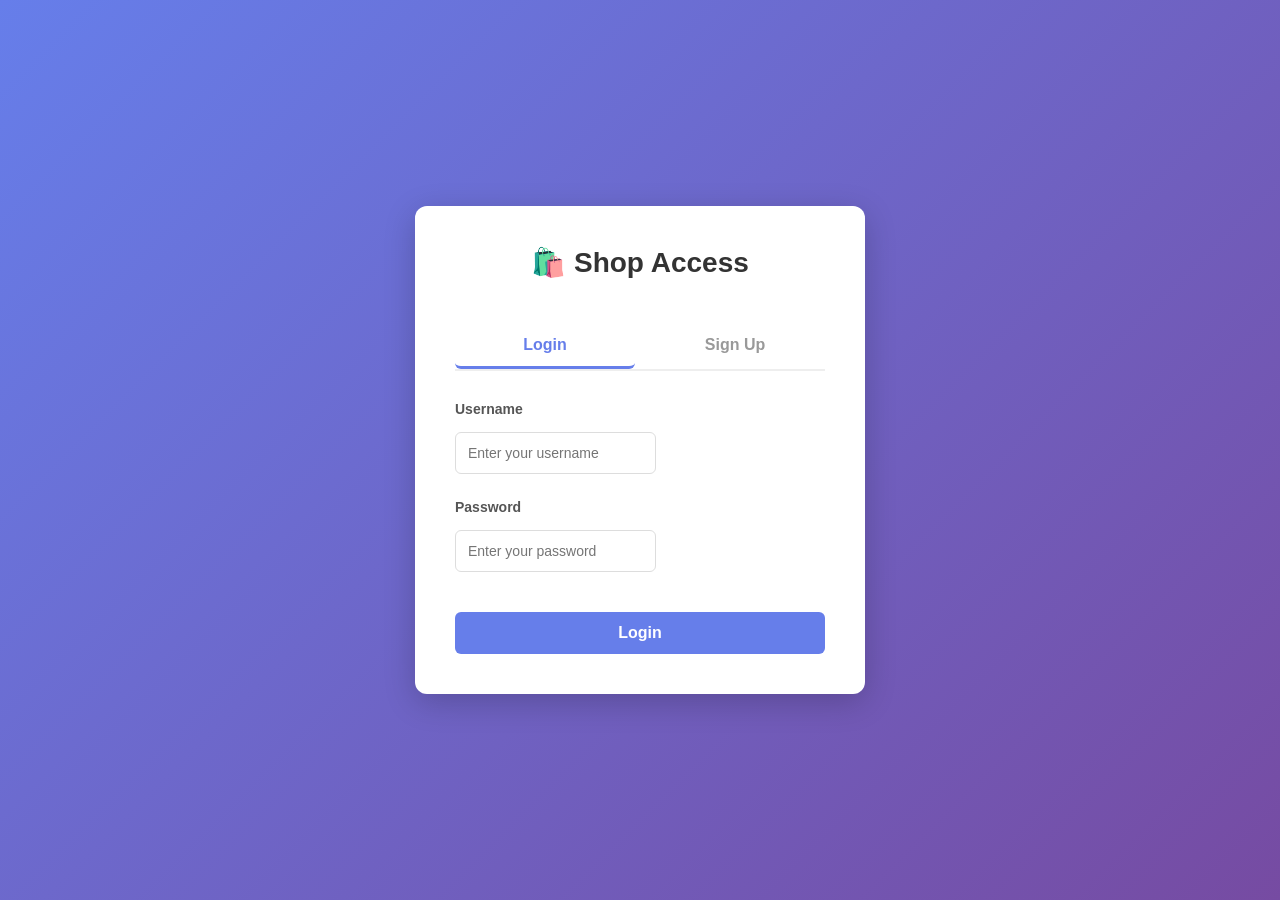
==== index.html @ e4e6d0f5 "new changes from cart" ====
<!DOCTYPE html>
<html lang="en">
<head>
    <meta charset="UTF-8" />
    <meta name="viewport" content="width=device-width, initial-scale=1.0" />
    <meta http-equiv="Cache-Control" content="no-store" />
    <meta http-equiv="Pragma" content="no-cache" />
    <meta http-equiv="Expires" content="0" />
    <title>Shop | Home</title>
    <link rel="icon" href="logo.svg" type="image/svg+xml" />
    <!-- Use relative paths because this is served as static files -->
    <link rel="stylesheet" href="styles.css" />
</head>
<body>
    <div class="page">
        <header class="header">
            <div class="header-top">
                <div class="brand">
                    <img class="logo" src="logo.svg" alt="Shop Fashion" />
                    <div class="brand-mark">S</div>
                    <span>Shop Fashion</span>
                </div>
                <div class="main-nav">
                    <div class="nav-links">
                        <a href="./index.html" class="nav-link">Home</a>
                        <a href="#section-men" class="nav-link">Men</a>
                        <a href="#section-women" class="nav-link">Women</a>
                        <a href="#section-kids" class="nav-link">Kids</a>
                        <a href="#section-accessories" class="nav-link">Accessories</a>
                        <a href="#section-sale" class="nav-link">Sale</a>
                    </div>
                    <div class="nav-actions">
                        <button class="nav-icon-btn" onclick="redirectToAdmin()">
                            <span>Admin</span>
                        </button>
                        <button class="nav-icon-btn" onclick="logout()">
                            <span>Logout</span>
                        </button>
                        <button class="nav-icon-btn" onclick="window.location.href='./cart.html'">
                            <span>Cart</span>
                            <span id="cart-count" class="nav-badge" style="display:none;">0</span>
                        </button>
                    </div>
                </div>
            </div>
            <div class="header-search-row">
                <div class="search-bar">
                    <input
                        id="search-input"
                        class="search-input"
                        type="search"
                        placeholder="Search for shirts, jeans, dresses..."
                    />
                    <button class="btn search-button" type="button" onclick="handleSearch()">Search</button>
                </div>
            </div>
        </header>

        <main>
            <section class="hero">
                <div class="container hero-inner">
                    <div>
                        <div class="hero-eyebrow">
                            <span>Season Sale</span>
                            <span>Up to 40% off</span>
                        </div>
                        <h1 class="hero-title">Discover your next favorite look.</h1>
                        <p class="hero-subtitle">
                            Curated styles for every occasion. Shop handpicked collections for Men, Women, and Kids with fast
                            delivery and easy returns.
                        </p>
                        <div class="hero-cta-row">
                            <button class="btn" type="button" onclick="scrollToSection('section-new')">Shop New Arrivals</button>
                            <button class="btn btn-outline" type="button" onclick="scrollToSection('section-trending')">
                                View Trending
                            </button>
                        </div>
                        <div class="hero-meta">
                            <span>✓ Secure checkout</span>
                            <span>✓ Easy returns</span>
                            <span>✓ Fast delivery</span>
                        </div>
                    </div>
                    <div class="hero-image">
                        <div class="hero-image-overlay"></div>
                        <div class="hero-image-content">
                            <div>
                                <div class="hero-tagline">“Style made simple. Basics and statement pieces that just work.”</div>
                            </div>
                            <div class="hero-badge-grid">
                                <span class="badge badge-sale">Limited-time offers</span>
                                <span class="badge badge-new">Fresh arrivals every week</span>
                            </div>
                        </div>
                    </div>
                </div>
            </section>

            <section id="section-categories" class="section">
                <div class="container">
                    <div class="section-header">
                        <div>
                            <h2 class="section-title">Shop by category</h2>
                            <p class="section-subtitle">Discover curated edits for everyone.</p>
                        </div>
                    </div>
                    <div class="category-grid">
                        <article id="section-men" class="category-card" onclick="scrollToSection('section-trending')">
                            <div class="category-label">Men</div>
                            <div class="category-meta">Essentials, denim, outerwear</div>
                        </article>
                        <article id="section-women" class="category-card" onclick="scrollToSection('section-trending')">
                            <div class="category-label">Women</div>
                            <div class="category-meta">Dresses, tops, co-ords</div>
                        </article>
                        <article id="section-kids" class="category-card" onclick="scrollToSection('section-trending')">
                            <div class="category-label">Kids</div>
                            <div class="category-meta">Play-ready outfits</div>
                        </article>
                        <article id="section-accessories" class="category-card" onclick="scrollToSection('section-trending')">
                            <div class="category-label">Accessories</div>
                            <div class="category-meta">Bags, belts, caps & more</div>
                        </article>
                    </div>
                </div>
            </section>

            <section id="section-trending" class="section">
                <div class="container">
                    <div class="section-header">
                        <div>
                            <h2 class="section-title">Trending now</h2>
                            <p class="section-subtitle">Most loved pieces from our customers.</p>
                        </div>
                    </div>
                    <div id="products" class="product-grid"></div>
                </div>
            </section>

            <section id="section-new" class="section">
                <div class="container">
                    <div class="section-header">
                        <div>
                            <h2 class="section-title">New arrivals</h2>
                            <p class="section-subtitle">Fresh drops just landed.</p>
                        </div>
                    </div>
                    <div class="section-banner">
                        <div class="section-banner-text">
                            <div class="section-banner-title">Be first to new styles</div>
                            <div class="text-muted">New arrivals will appear here as you expand your catalog.</div>
                        </div>
                        <button class="btn btn-outline" type="button" onclick="scrollToSection('section-trending')">
                            Browse all products
                        </button>
                    </div>
                </div>
            </section>

            <section id="section-sale" class="section">
                <div class="container">
                    <div class="section-header">
                        <div>
                            <h2 class="section-title">Limited-time offers</h2>
                            <p class="section-subtitle">Seasonal deals and special prices.</p>
                        </div>
                    </div>
                    <div class="section-banner">
                        <div class="section-banner-text">
                            <div class="section-banner-title">Weekend flash sale</div>
                            <div class="text-muted">Configure discounts and sale products in the admin to make this section dynamic.</div>
                        </div>
                        <button class="btn" type="button">Shop sale</button>
                    </div>
                </div>
            </section>

            <section id="section-newsletter" class="section">
                <div class="container">
                    <div class="section-header">
                        <div>
                            <h2 class="section-title">Stay in style</h2>
                            <p class="section-subtitle">Be the first to know about new drops and exclusive offers.</p>
                        </div>
                    </div>
                    <div class="section-banner">
                        <div class="stack-sm">
                            <div class="section-banner-title">Get 10% off your first order</div>
                            <div class="text-muted">Subscribe with your email to receive curated edits and promotions.</div>
                        </div>
                        <div class="stack-sm" style="min-width: 260px;">
                            <input id="newsletter-email" class="search-input" type="email" placeholder="you@example.com" />
                            <button class="btn" type="button" onclick="subscribeNewsletter()">Subscribe</button>
                        </div>
                    </div>
                </div>
            </section>
        </main>

        <footer class="footer">
            <div class="footer-inner">
                <div>
                    <div class="footer-title">Shop Fashion</div>
                    <p class="text-muted">
                        A simple clothing store demo built with Django and a modern storefront layout.
                    </p>
                </div>
                <div>
                    <div class="footer-title">Shop</div>
                    <ul class="footer-links">
                        <li><a href="#section-men">Men</a></li>
                        <li><a href="#section-women">Women</a></li>
                        <li><a href="#section-kids">Kids</a></li>
                        <li><a href="#section-accessories">Accessories</a></li>
                    </ul>
                </div>
                <div>
                    <div class="footer-title">Help</div>
                    <ul class="footer-links">
                        <li><a href="#">Contact</a></li>
                        <li><a href="#">Shipping</a></li>
                        <li><a href="#">Returns</a></li>
                    </ul>
                </div>
                <div>
                    <div class="footer-title">Company</div>
                    <ul class="footer-links">
                        <li><a href="#">About</a></li>
                        <li><a href="#">Privacy</a></li>
                        <li><a href="#">Terms</a></li>
                    </ul>
                </div>
            </div>
            <div class="footer-bottom">
                <span>© <span id="year"></span> Shop Fashion</span>
                <span>Demo storefront for learning purposes</span>
            </div>
        </footer>
    </div>

    <script>
        // Use the current page origin whenever possible (including deployed hosts like 51.21.197.106).
        // Only fall back to the old demo host when the page is opened via file:// or origin is not available.
        const BACKEND_ORIGIN = "http://51.20.138.251:8000";
        const SERVER_BASE =
            (!window.location.origin || window.location.origin === "null" || window.location.protocol === "file:")
                ? BACKEND_ORIGIN
                : window.location.origin;
        const API_BASE = `${SERVER_BASE}/api`;

        function checkAuthentication() {
            const user_token = localStorage.getItem('user_token');
            if (!user_token) {
                window.location.replace('./user-login.html');
                return false;
            }
            return true;
        }

        function updateCartCountDisplay(count) {
            const badge = document.getElementById('cart-count');
            if (!badge) return;
            if (!count || count <= 0) {
                badge.style.display = 'none';
            } else {
                badge.style.display = 'flex';
                badge.textContent = count;
            }
        }

        async function fetchCartCount() {
            try {
                const res = await fetch(`${API_BASE}/cart/`, { credentials: "include" });
                if (!res.ok) return;
                const data = await res.json();
                updateCartCountDisplay(data.items?.length || 0);
            } catch {
                // ignore cart count errors
            }
        }

        function handleSearch() {
            const input = document.getElementById('search-input');
            const query = input?.value?.trim().toLowerCase();
            if (!query) return;
            const cards = document.querySelectorAll('[data-product-name]');
            cards.forEach(card => {
                const name = card.getAttribute('data-product-name')?.toLowerCase() || '';
                const desc = card.getAttribute('data-product-description')?.toLowerCase() || '';
                const match = name.includes(query) || desc.includes(query);
                card.style.display = match ? '' : 'none';
            });
        }

        function scrollToSection(id) {
            const el = document.getElementById(id);
            if (!el) return;
            el.scrollIntoView({ behavior: 'smooth' });
        }

        function subscribeNewsletter() {
            const input = document.getElementById('newsletter-email');
            if (!input) return;
            const value = input.value.trim();
            if (!value) {
                alert('Please enter an email address.');
                return;
            }
            alert('Thank you for subscribing!');
            input.value = '';
        }

        function getWishlist() {
            try {
                const raw = localStorage.getItem('wishlist') || '[]';
                return JSON.parse(raw);
            } catch {
                return [];
            }
        }

        function setWishlist(list) {
            localStorage.setItem('wishlist', JSON.stringify(list));
        }

        function toggleWishlist(productId) {
            let list = getWishlist();
            const exists = list.includes(productId);
            list = exists ? list.filter(id => id !== productId) : [...list, productId];
            setWishlist(list);
            const btn = document.querySelector(`button[data-wishlist-id="${productId}"]`);
            if (btn) {
                btn.classList.toggle('active', !exists);
                btn.textContent = !exists ? '♥' : '♡';
            }
        }

        function isInWishlist(productId) {
            return getWishlist().includes(productId);
        }

        async function loadProducts() {
            if (!checkAuthentication()) return;

            const container = document.getElementById("products");
            try {
                const res = await fetch(`${API_BASE}/products/`, { credentials: "include" });
                const items = await res.json();

                if (!Array.isArray(items) || items.length === 0) {
                    container.innerHTML = '<div class="text-muted" style="grid-column: 1/-1; text-align:center; padding: 40px;">No products available yet. Check back soon.</div>';
                    return;
                }

                container.innerHTML = "";
                items.forEach((p) => {
                    const card = document.createElement("article");
                    card.className = "product-card";

                    const imageUrl = (() => {
                        const raw = p.uploaded_image_url || p.image_url;
                        if (!raw) return `${SERVER_BASE}/no-image.svg`;
                        if (/^https?:\/\//i.test(raw)) return raw;
                        if (raw.startsWith("/")) return `${SERVER_BASE}${raw}`;
                        return `${SERVER_BASE}/${raw}`;
                    })();

                    const inStock = p.stock > 0;
                    const badgeStockClass = inStock ? "badge-stock" : "badge-stock out";
                    const stockText = inStock ? `In stock (${p.stock})` : "Out of stock";

                    card.setAttribute('data-product-name', p.name || '');
                    card.setAttribute('data-product-description', p.description || '');

                    const inWishlist = isInWishlist(p.id);

                    card.innerHTML = `
                        <div class="product-media">
                            <img src="${imageUrl}" alt="${p.name}" onerror="this.src='${SERVER_BASE}/no-image.svg'" />
                            <div class="product-badges">
                                <span class="badge ${badgeStockClass}">${stockText}</span>
                            </div>
                            <button class="wishlist-toggle ${inWishlist ? "active" : ""}" data-wishlist-id="${p.id}" onclick="toggleWishlist(${p.id})">
                                ${inWishlist ? "♥" : "♡"}
                            </button>
                        </div>
                        <div class="product-body">
                            <div class="product-title">${p.name}</div>
                            <div class="product-description">${p.description || ""}</div>
                            <div class="product-meta-row">
                                <div>
                                    <span class="product-price-main">$${parseFloat(p.price).toFixed(2)}</span>
                                </div>
                                <div class="product-rating">★ ★ ★ ★ ☆ · 120</div>
                            </div>
                            <div class="product-actions">
                                <button class="btn" type="button" onclick="addToCart(${p.id}, '${p.name.replace(/"/g, "&quot;")}')" ${inStock ? "" : "disabled"}>
                                    ${inStock ? "Add to cart" : "Out of stock"}
                                </button>
                                <a class="btn btn-outline" href="./product.html?id=${p.id}">
                                    Details
                                </a>
                            </div>
                        </div>
                    `;
                    container.appendChild(card);
                });
            } catch (error) {
                container.innerHTML = `<div style="grid-column: 1/-1; color: #b91c1c; text-align: center; padding: 40px;">Error loading products: ${error.message}</div>`;
                console.error('Error:', error);
            }
        }

        async function addToCart(productId, productName) {
            try {
                const res = await fetch(`${API_BASE}/cart/`, {
                    method: "POST",
                    headers: { "Content-Type": "application/json" },
                    credentials: "include",
                    body: JSON.stringify({ product_id: productId, quantity: 1 }),
                });
                if (res.ok) {
                    alert(`"${productName}" added to cart!`);
                    fetchCartCount();
                } else {
                    alert("Error adding to cart.");
                }
            } catch (error) {
                alert("Error adding to cart: " + error.message);
            }
        }

        function redirectToAdmin() {
            window.location.href = './admin-ui.html';
        }

        function logout() {
            if (confirm('Are you sure you want to logout?')) {
                localStorage.removeItem('user_token');
                window.location.replace('./user-login.html');
            }
        }

        window.addEventListener('pageshow', (event) => {
            if (event.persisted) {
                checkAuthentication();
            }
        });

        window.addEventListener('load', () => {
            const yearSpan = document.getElementById('year');
            if (yearSpan) {
                yearSpan.textContent = new Date().getFullYear().toString();
            }
            loadProducts();
            fetchCartCount();
        });
    </script>
</body>
</html>
---- styles.css ----
/* Design tokens */
:root {
  --color-bg: #f9fafb;
  --color-surface: #ffffff;
  --color-border: #e5e7eb;
  --color-primary: #111827;
  --color-primary-soft: #1f2937;
  --color-accent: #f97316;
  --color-accent-soft: #fed7aa;
  --color-secondary: #0ea5e9;
  --color-text-main: #111827;
  --color-text-muted: #6b7280;
  --color-badge-success-bg: #dcfce7;
  --color-badge-success-text: #166534;
  --color-badge-danger-bg: #fee2e2;
  --color-badge-danger-text: #b91c1c;
  --shadow-soft: 0 10px 30px rgba(15, 23, 42, 0.07);
  --radius-card: 12px;
  --radius-pill: 999px;
  --transition-fast: 0.2s ease;
}

*,
*::before,
*::after {
  box-sizing: border-box;
}

body {
  margin: 0;
  font-family: system-ui, -apple-system, BlinkMacSystemFont, "Segoe UI", sans-serif;
  background: var(--color-bg);
  color: var(--color-text-main);
}

a {
  color: inherit;
  text-decoration: none;
}

img {
  max-width: 100%;
  display: block;
}

/* Layout */
.page {
  min-height: 100vh;
  display: flex;
  flex-direction: column;
}

.container {
  max-width: 1200px;
  margin: 0 auto;
  padding: 24px 16px;
}

/* Header / Navigation */
.header {
  position: sticky;
  top: 0;
  z-index: 20;
  background: rgba(255, 255, 255, 0.96);
  backdrop-filter: blur(12px);
  border-bottom: 1px solid var(--color-border);
}

.header-top {
  display: flex;
  align-items: center;
  justify-content: space-between;
  padding: 12px 16px;
  max-width: 1200px;
  margin: 0 auto;
}

.brand {
  display: flex;
  align-items: center;
  gap: 10px;
  font-weight: 700;
  font-size: 20px;
  color: var(--color-primary);
}

.brand .logo {
  width: 36px;
  height: 36px;
  width: 32px;
  height: 32px;
  border-radius: 999px;
  background: linear-gradient(135deg, #f97316, #fb923c);
  display: flex;
  align-items: center;
  justify-content: center;
  color: #fff;
  font-size: 18px;
}

.main-nav {
  display: flex;
  align-items: center;
  gap: 24px;
  font-size: 14px;
}

.nav-links {
  display: flex;
  gap: 16px;
}

.nav-link {
  position: relative;
  padding-bottom: 4px;
  font-weight: 500;
  color: var(--color-text-muted);
}

.nav-link:hover {
  color: var(--color-primary);
}

.nav-link::after {
  content: "";
  position: absolute;
  left: 0;
  bottom: 0;
  width: 0;
  height: 2px;
  background: var(--color-accent);
  transition: width var(--transition-fast);
}

.nav-link:hover::after {
  width: 100%;
}

.nav-actions {
  display: flex;
  align-items: center;
  gap: 12px;
}

.nav-icon-btn {
  position: relative;
  border-radius: 999px;
  padding: 8px 12px;
  border: 1px solid var(--color-border);
  background: #fff;
  font-size: 13px;
  display: flex;
  align-items: center;
  gap: 6px;
  cursor: pointer;
  transition: background var(--transition-fast), box-shadow var(--transition-fast),
    transform var(--transition-fast);
}

.nav-icon-btn:hover {
  background: #f3f4f6;
  box-shadow: 0 2px 8px rgba(15, 23, 42, 0.08);
  transform: translateY(-1px);
}

.nav-badge {
  position: absolute;
  top: -4px;
  right: -4px;
  min-width: 18px;
  height: 18px;
  border-radius: 999px;
  background: var(--color-accent);
  color: #fff;
  font-size: 11px;
  display: flex;
  align-items: center;
  justify-content: center;
}

.header-search-row {
  border-top: 1px solid var(--color-border);
  padding: 10px 16px;
}

.search-bar {
  max-width: 1200px;
  margin: 0 auto;
  display: flex;
  gap: 8px;
}

.search-input {
  flex: 1;
  border-radius: 999px;
  border: 1px solid var(--color-border);
  padding: 10px 14px;
  font-size: 14px;
  outline: none;
}

.search-input:focus {
  border-color: var(--color-secondary);
  box-shadow: 0 0 0 1px rgba(14, 165, 233, 0.3);
}

.search-button {
  padding: 10px 16px;
  border-radius: 999px;
}

/* Hero */
.hero {
  padding-top: 32px;
  padding-bottom: 24px;
}

.hero-inner {
  display: grid;
  grid-template-columns: minmax(0, 1.2fr) minmax(0, 1fr);
  gap: 32px;
  align-items: center;
}

.hero-eyebrow {
  display: inline-flex;
  align-items: center;
  gap: 8px;
  padding: 4px 10px;
  border-radius: 999px;
  background: #fef3c7;
  color: #92400e;
  font-size: 12px;
  margin-bottom: 12px;
}

.hero-title {
  font-size: 40px;
  line-height: 1.1;
  margin: 0 0 12px;
}

.hero-subtitle {
  color: var(--color-text-muted);
  font-size: 15px;
  max-width: 420px;
  margin-bottom: 20px;
}

.hero-cta-row {
  display: flex;
  align-items: center;
  gap: 12px;
  margin-bottom: 12px;
}

.hero-meta {
  display: flex;
  gap: 16px;
  font-size: 12px;
  color: var(--color-text-muted);
}

.hero-image {
  position: relative;
  border-radius: 24px;
  overflow: hidden;
  box-shadow: var(--shadow-soft);
  background: radial-gradient(circle at top left, #f97316, #111827);
  min-height: 260px;
}

.hero-image-overlay {
  position: absolute;
  inset: 0;
  background: linear-gradient(135deg, rgba(15, 23, 42, 0.1), rgba(15, 23, 42, 0.6));
}

.hero-image-content {
  position: relative;
  z-index: 1;
  height: 100%;
  padding: 24px;
  display: flex;
  flex-direction: column;
  justify-content: space-between;
  color: #f9fafb;
}

.hero-tagline {
  font-size: 18px;
  max-width: 260px;
}

.hero-badge-grid {
  display: grid;
  gap: 8px;
  font-size: 12px;
}

/* Sections */
.section {
  padding: 8px 0 24px;
}

.section-header {
  display: flex;
  align-items: baseline;
  justify-content: space-between;
  margin-bottom: 16px;
}

.section-title {
  font-size: 20px;
  font-weight: 600;
}

.section-subtitle {
  font-size: 13px;
  color: var(--color-text-muted);
}

.section-link {
  font-size: 13px;
  color: var(--color-secondary);
}

/* Category tiles */
.category-grid {
  display: grid;
  grid-template-columns: repeat(auto-fit, minmax(150px, 1fr));
  gap: 14px;
}

.category-card {
  position: relative;
  overflow: hidden;
  border-radius: 18px;
  padding: 16px;
  background: var(--color-surface);
  box-shadow: 0 8px 20px rgba(15, 23, 42, 0.06);
  cursor: pointer;
  transition: transform var(--transition-fast), box-shadow var(--transition-fast);
}

.category-card:hover {
  transform: translateY(-3px);
  box-shadow: 0 14px 35px rgba(15, 23, 42, 0.12);
}

.category-label {
  font-weight: 600;
  margin-bottom: 4px;
}

.category-meta {
  font-size: 12px;
  color: var(--color-text-muted);
}

/* Product grid & cards */
.product-grid {
  display: grid;
  grid-template-columns: repeat(auto-fit, minmax(210px, 1fr));
  gap: 16px;
}

.product-card {
  background: var(--color-surface);
  border-radius: var(--radius-card);
  overflow: hidden;
  box-shadow: 0 4px 14px rgba(15, 23, 42, 0.06);
  display: flex;
  flex-direction: column;
  transition: transform var(--transition-fast), box-shadow var(--transition-fast);
}

.product-card:hover {
  transform: translateY(-4px);
  box-shadow: 0 10px 30px rgba(15, 23, 42, 0.14);
}

.product-media {
  position: relative;
  background: #f3f4f6;
}

.product-media img {
  width: 100%;
  height: 220px;
  object-fit: cover;
}

.product-badges {
  position: absolute;
  top: 10px;
  left: 10px;
  display: flex;
  gap: 6px;
  flex-wrap: wrap;
}

.badge {
  display: inline-flex;
  align-items: center;
  padding: 3px 8px;
  border-radius: var(--radius-pill);
  font-size: 11px;
  font-weight: 600;
}

.badge-sale {
  background: #fee2e2;
  color: #b91c1c;
}

.badge-new {
  background: #e0f2fe;
  color: #075985;
}

.badge-stock {
  background: var(--color-badge-success-bg);
  color: var(--color-badge-success-text);
}

.badge-stock.out {
  background: var(--color-badge-danger-bg);
  color: var(--color-badge-danger-text);
}

.wishlist-toggle {
  position: absolute;
  top: 10px;
  right: 10px;
  width: 30px;
  height: 30px;
  border-radius: 999px;
  border: none;
  background: rgba(255, 255, 255, 0.9);
  cursor: pointer;
  display: flex;
  align-items: center;
  justify-content: center;
  font-size: 16px;
  transition: background var(--transition-fast), transform var(--transition-fast);
}

.wishlist-toggle.active {
  background: #fee2e2;
  color: #b91c1c;
  transform: scale(1.03);
}

.product-body {
  padding: 14px 14px 12px;
  display: flex;
  flex-direction: column;
  gap: 6px;
  flex: 1;
}

.product-title {
  font-size: 15px;
  font-weight: 600;
}

.product-description {
  font-size: 12px;
  color: var(--color-text-muted);
  max-height: 40px;
  overflow: hidden;
}

.product-meta-row {
  display: flex;
  align-items: center;
  justify-content: space-between;
  font-size: 13px;
}

.product-price-main {
  font-weight: 700;
}

.product-price-old {
  text-decoration: line-through;
  color: var(--color-text-muted);
  font-size: 12px;
  margin-left: 4px;
}

.product-rating {
  font-size: 11px;
  color: var(--color-text-muted);
}

.product-actions {
  display: flex;
  gap: 8px;
  margin-top: 10px;
}

/* Buttons */
.btn {
  display: inline-flex;
  align-items: center;
  justify-content: center;
  gap: 6px;
  padding: 9px 14px;
  border-radius: 999px;
  border: none;
  font-size: 13px;
  font-weight: 600;
  cursor: pointer;
  text-decoration: none;
  background: var(--color-accent);
  color: #fff;
  transition: background var(--transition-fast), transform var(--transition-fast),
    box-shadow var(--transition-fast), opacity var(--transition-fast);
}

.btn:hover:not(:disabled) {
  background: #ea580c;
  box-shadow: 0 8px 20px rgba(234, 88, 12, 0.3);
  transform: translateY(-1px);
}

.btn:disabled {
  opacity: 0.6;
  cursor: not-allowed;
  box-shadow: none;
}

.btn-secondary {
  background: #111827;
}

.btn-secondary:hover:not(:disabled) {
  background: #020617;
}

.btn-outline {
  background: #fff;
  color: var(--color-primary);
  border: 1px solid var(--color-border);
  box-shadow: none;
}

.btn-outline:hover:not(:disabled) {
  background: #f9fafb;
}

.btn-danger {
  background: #dc2626;
}

/* Tables & forms (cart / checkout) */
table {
  width: 100%;
  border-collapse: collapse;
  margin-top: 12px;
  background: var(--color-surface);
  border-radius: 10px;
  overflow: hidden;
  box-shadow: 0 4px 14px rgba(15, 23, 42, 0.05);
}

table th,
table td {
  padding: 10px 12px;
  border-bottom: 1px solid var(--color-border);
  text-align: left;
  font-size: 13px;
}

table th {
  background: #f9fafb;
  font-weight: 600;
}

.form-group {
  margin-bottom: 12px;
}

.form-group label {
  display: block;
  margin-bottom: 6px;
  font-size: 13px;
  font-weight: 600;
}

.form-group input,
.form-group textarea {
  width: 100%;
  padding: 10px;
  border: 1px solid #d1d5db;
  border-radius: 8px;
  font-size: 14px;
}

.form-group input:focus,
.form-group textarea:focus {
  outline: none;
  border-color: var(--color-secondary);
  box-shadow: 0 0 0 1px rgba(14, 165, 233, 0.3);
}

.badge-simple {
  display: inline-block;
  padding: 4px 8px;
  border-radius: var(--radius-pill);
  background: #e0f2fe;
  color: #075985;
  font-size: 12px;
}

/* Footer */
.footer {
  margin-top: auto;
  border-top: 1px solid var(--color-border);
  background: #0f172a;
  color: #e5e7eb;
}

.footer-inner {
  max-width: 1200px;
  margin: 0 auto;
  padding: 28px 16px 18px;
  display: grid;
  grid-template-columns: minmax(0, 2fr) repeat(3, minmax(0, 1fr));
  gap: 24px;
}

.footer-title {
  font-weight: 600;
  margin-bottom: 8px;
}

.footer-links {
  list-style: none;
  padding: 0;
  margin: 0;
  font-size: 13px;
}

.footer-links li + li {
  margin-top: 4px;
}

.footer-links a {
  color: #9ca3af;
}

.footer-links a:hover {
  color: #e5e7eb;
}

.footer-bottom {
  border-top: 1px solid #1f2937;
  padding: 10px 16px 14px;
  font-size: 12px;
  display: flex;
  justify-content: space-between;
  max-width: 1200px;
  margin: 0 auto;
  color: #9ca3af;
}

/* Utilities */
.pill {
  border-radius: 999px;
}

.text-muted {
  color: var(--color-text-muted);
  font-size: 13px;
}

.stack-sm {
  display: flex;
  flex-direction: column;
  gap: 8px;
}

.stack-md {
  display: flex;
  flex-direction: column;
  gap: 12px;
}

.stack-lg {
  display: flex;
  flex-direction: column;
  gap: 16px;
}

.section-banner {
  border-radius: 16px;
  padding: 16px 18px;
  background: radial-gradient(circle at top left, #fef3c7, #f5f3ff);
  display: flex;
  justify-content: space-between;
  align-items: center;
  gap: 16px;
}

.section-banner-text {
  font-size: 14px;
}

.section-banner-title {
  font-weight: 600;
  margin-bottom: 4px;
}

/* Product detail layout */
.product-detail {
  display: grid;
  grid-template-columns: minmax(0, 1.1fr) minmax(0, 1.1fr);
  gap: 32px;
}

.product-gallery {
  background: var(--color-surface);
  border-radius: 18px;
  padding: 14px;
  box-shadow: var(--shadow-soft);
}

.product-main-image {
  border-radius: 14px;
  overflow: hidden;
  background: #f3f4f6;
}

.product-main-image img {
  width: 100%;
  height: 320px;
  object-fit: cover;
}

.product-info {
  display: flex;
  flex-direction: column;
  gap: 12px;
}

.product-info-header {
  display: flex;
  justify-content: space-between;
  gap: 12px;
}

.product-price-block {
  text-align: right;
}

.product-price-main-lg {
  font-size: 22px;
  font-weight: 700;
}

.pill-group {
  display: flex;
  flex-wrap: wrap;
  gap: 8px;
}

.pill-option {
  padding: 6px 12px;
  border-radius: 999px;
  border: 1px solid var(--color-border);
  font-size: 13px;
  cursor: pointer;
  background: #fff;
}

.pill-option.active {
  border-color: var(--color-primary);
  background: #111827;
  color: #fff;
}

.product-cta-row {
  display: flex;
  gap: 10px;
  margin-top: 8px;
}

.detail-meta {
  display: flex;
  gap: 14px;
  font-size: 12px;
  color: var(--color-text-muted);
}

/* Responsive */
@media (max-width: 960px) {
  .hero-inner {
    grid-template-columns: minmax(0, 1fr);
  }

  .product-detail {
    grid-template-columns: minmax(0, 1fr);
  }

  .footer-inner {
    grid-template-columns: repeat(2, minmax(0, 1fr));
  }
}

@media (max-width: 720px) {
  .header-top {
    flex-direction: column;
    align-items: flex-start;
    gap: 10px;
  }

  .main-nav {
    width: 100%;
    justify-content: space-between;
  }

  .nav-links {
    display: none;
  }

  .hero-title {
    font-size: 30px;
  }

  .product-media img {
    height: 200px;
  }

  .footer-inner {
    grid-template-columns: minmax(0, 1fr);
  }

  .footer-bottom {
    flex-direction: column;
    gap: 8px;
  }
}
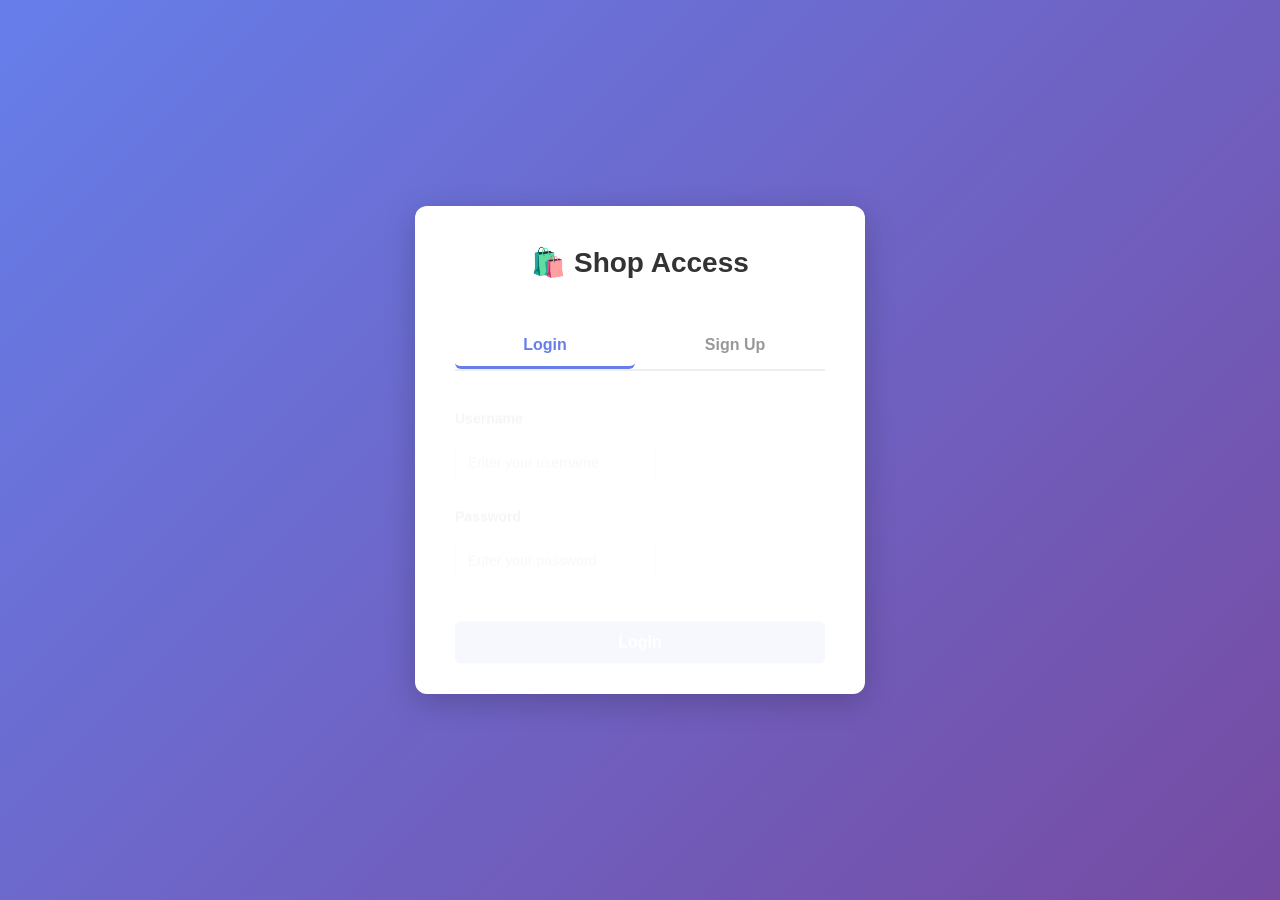
==== commit a71db18a: "new changes" ====
--- a/index.html
+++ b/index.html
@@ -359,10 +359,10 @@
 
                     const imageUrl = (() => {
                         const raw = p.uploaded_image_url || p.image_url;
-                        if (!raw) return `${SERVER_BASE}/no-image.svg`;
+                        if (!raw) return `${BACKEND_ORIGIN}/no-image.svg`;
                         if (/^https?:\/\//i.test(raw)) return raw;
-                        if (raw.startsWith("/")) return `${SERVER_BASE}${raw}`;
-                        return `${SERVER_BASE}/${raw}`;
+                        if (raw.startsWith("/")) return `${BACKEND_ORIGIN}${raw}`;
+                        return `${BACKEND_ORIGIN}/${raw}`;
                     })();
 
                     const inStock = p.stock > 0;
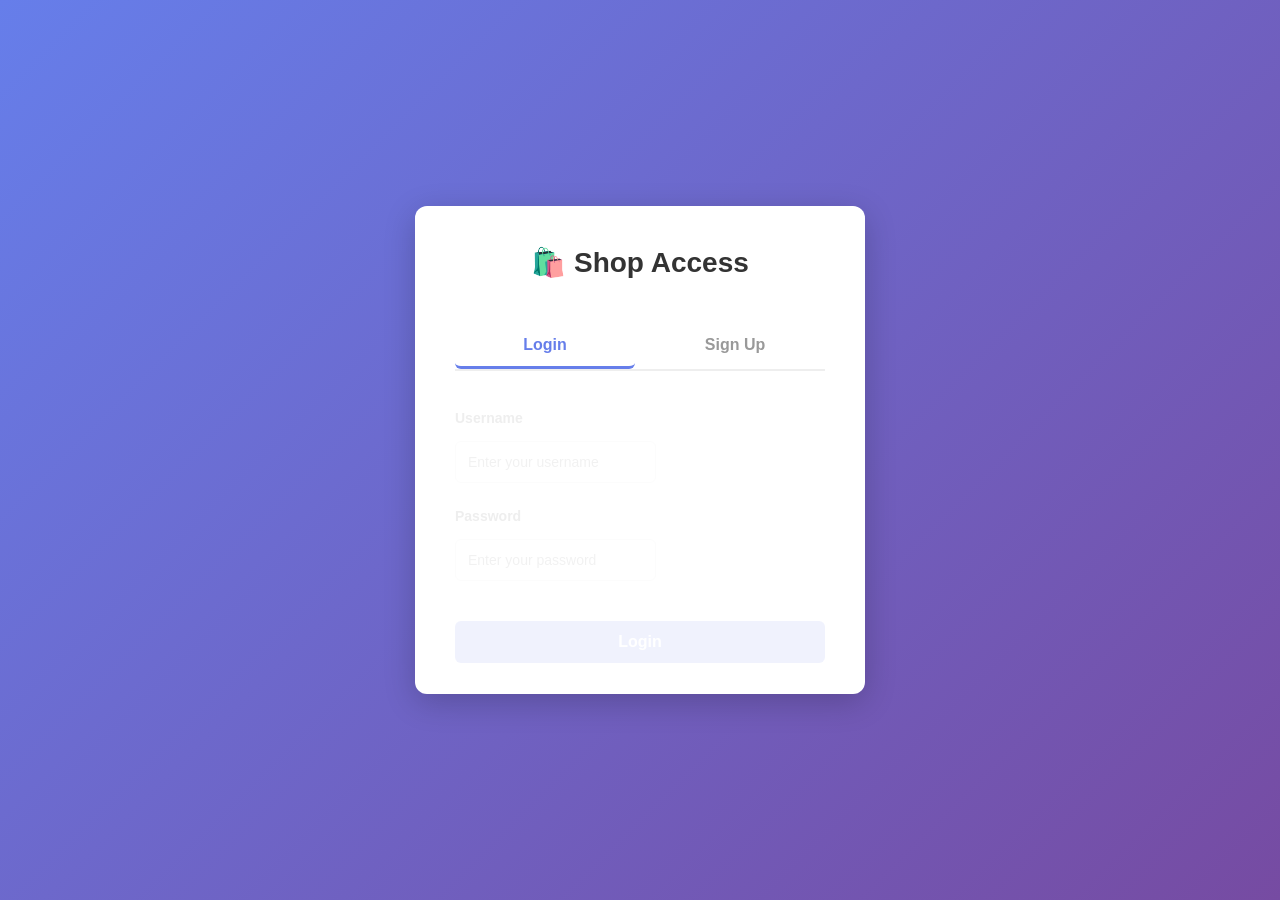
==== commit f83be3c7: "new commit" ====
--- a/index.html
+++ b/index.html
@@ -241,7 +241,7 @@
     <script>
         // Use the current page origin whenever possible (including deployed hosts like 51.21.197.106).
         // Only fall back to the old demo host when the page is opened via file:// or origin is not available.
-        const BACKEND_ORIGIN = "http://51.20.138.251:8000";
+        const BACKEND_ORIGIN = "http://3.235.184.166:8000";
         const SERVER_BASE =
             (!window.location.origin || window.location.origin === "null" || window.location.protocol === "file:")
                 ? BACKEND_ORIGIN
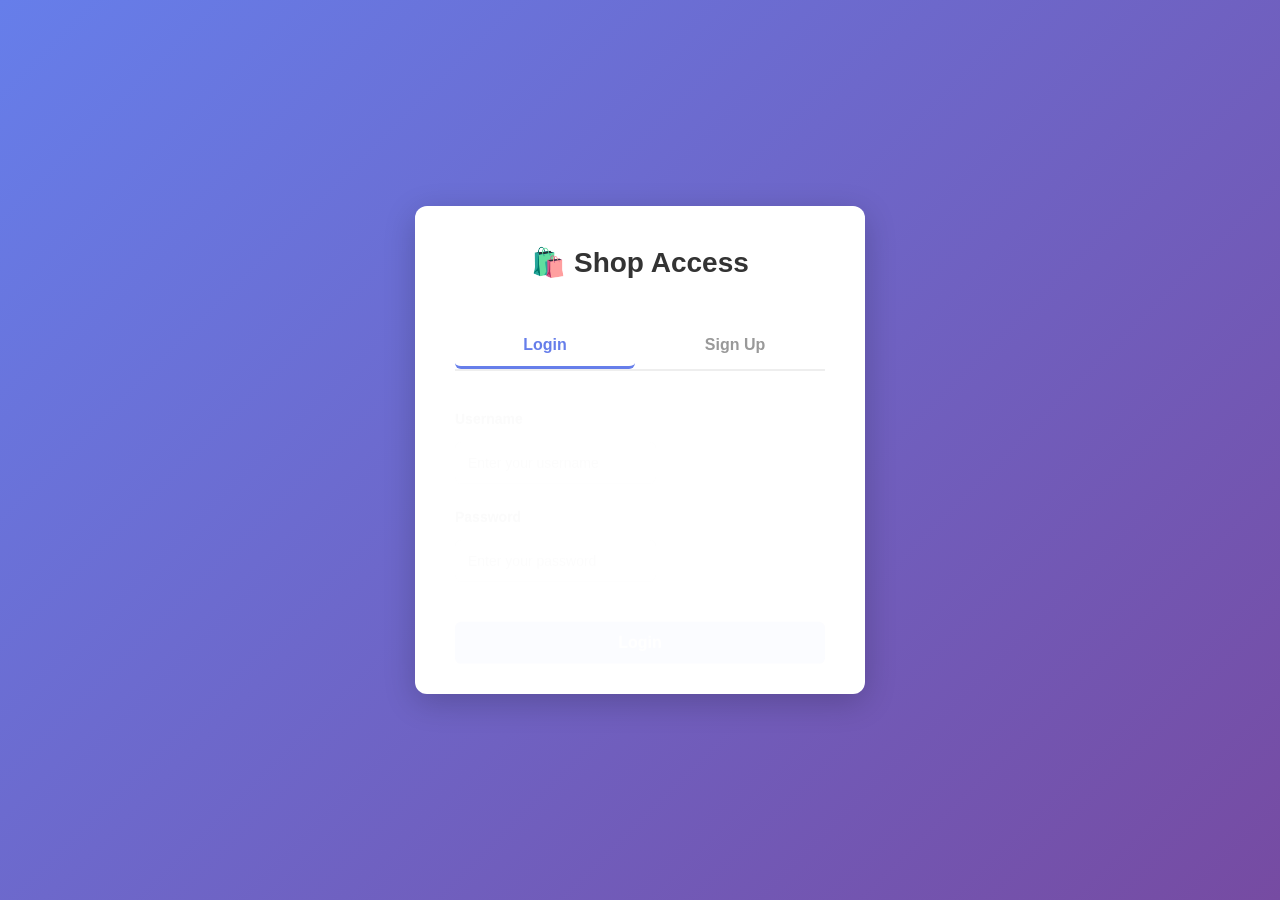
==== commit 9a32ffef: "new changes" ====
--- a/index.html
+++ b/index.html
@@ -241,12 +241,12 @@
     <script>
         // Use the current page origin whenever possible (including deployed hosts like 51.21.197.106).
         // Only fall back to the old demo host when the page is opened via file:// or origin is not available.
-        const BACKEND_ORIGIN = "http://3.235.184.166:8000";
+        const BACKEND_ORIGIN = "http://10.0.1.55:8000";
         const SERVER_BASE =
             (!window.location.origin || window.location.origin === "null" || window.location.protocol === "file:")
                 ? BACKEND_ORIGIN
                 : window.location.origin;
-        const API_BASE = `${SERVER_BASE}/api`;
+        const API_BASE = `${SERVER_BASE}`;
 
         function checkAuthentication() {
             const user_token = localStorage.getItem('user_token');
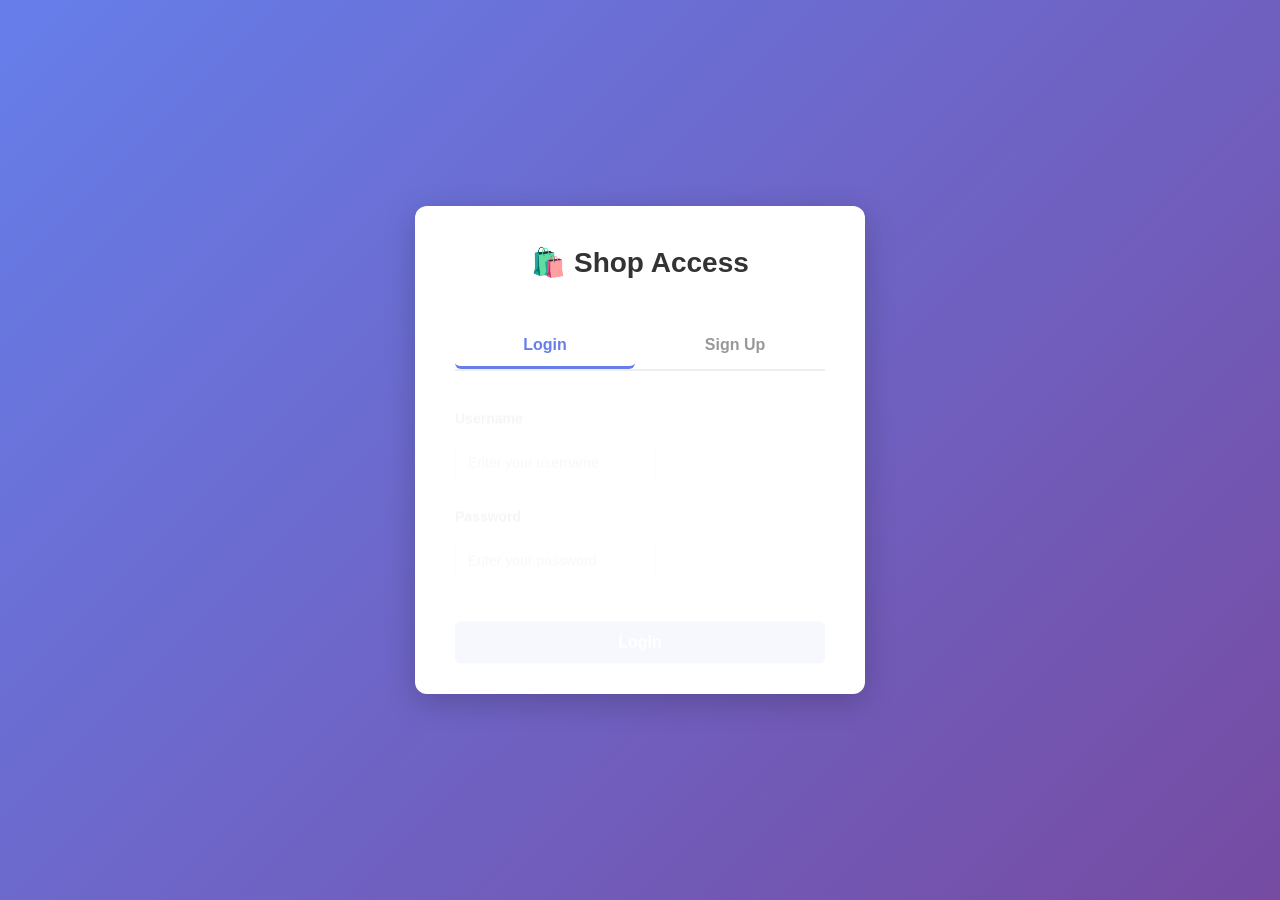
==== commit fe427930: "new" ====
--- a/index.html
+++ b/index.html
@@ -270,7 +270,7 @@
 
         async function fetchCartCount() {
             try {
-                const res = await fetch(`${API_BASE}/cart/`, { credentials: "include" });
+                const res = await fetch(`${API_BASE}/api/cart/`, { credentials: "include" });
                 if (!res.ok) return;
                 const data = await res.json();
                 updateCartCountDisplay(data.items?.length || 0);
@@ -344,7 +344,7 @@
 
             const container = document.getElementById("products");
             try {
-                const res = await fetch(`${API_BASE}/products/`, { credentials: "include" });
+                const res = await fetch(`${API_BASE}/api/products/`, { credentials: "include" });
                 const items = await res.json();
 
                 if (!Array.isArray(items) || items.length === 0) {
@@ -413,7 +413,7 @@
 
         async function addToCart(productId, productName) {
             try {
-                const res = await fetch(`${API_BASE}/cart/`, {
+                const res = await fetch(`${API_BASE}/api/cart/`, {
                     method: "POST",
                     headers: { "Content-Type": "application/json" },
                     credentials: "include",
